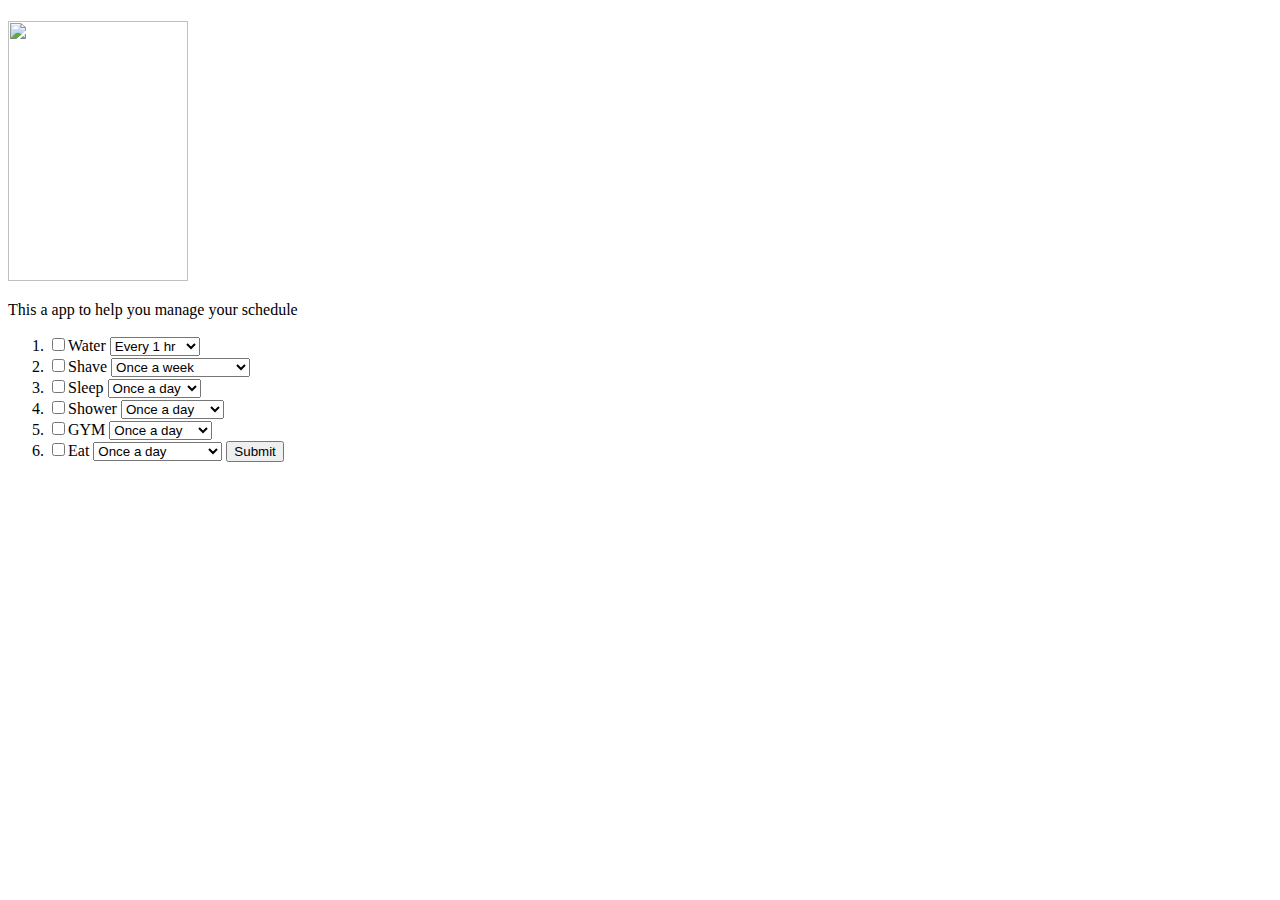
==== templates/Home.html @ 6eb75914 "Push project to Github" ====
<!DOCTYPE html>
<html lang="en" dir="ltr">
  <head>
    <meta charset="utf-8">
    <title>Home</title>
    <h1></h1>
    <img src="https://cdn.pixabay.com/photo/2014/03/05/07/54/reminder-279903_960_720.png" height="260" width="180">
    <p>This a app to help you manage your schedule</p>
    <form action="/Data" oninput="">
      <ol>
      <li name="Water"><input type="checkbox" name="WaterCheckBox" value="Water">Water
        <select name="WaterTime">
      <option value="Every 1 hr">Every 1 hr</option>
      <option value="Every 2 hrs">Every 2 hrs</option>
      </select>
        <br>
      <li name="Shave"><input type="checkbox" name="ShaveCheckBox" value="Shave">Shave
        <select name="ShaveTime">
      <option value="Once a week">Once a week</option>
      <option value="twice a week">twice a week</option>
      <option value="Three times a week">Three times a week</option>
      </select>
        <br>
      <li name="Sleep"><input type="checkbox" name="group3" value="Sleep">Sleep
        <select name="SleepTime">
      <option value="Once a day">Once a day</option>
      <option value="Twice a day">Twice a day</option>
      </select>
        <br>
      <li name="Shower"><input type="checkbox" name="group4" value="Shower" >Shower
        <select name="ShowerTime">
        <option value="Once a day">Once a day</option>
        <option value="Twice a day">Twice a day</option>
        <option value="Once a week">Once a week</option>
        <option value="Twice a week">Twice a week</option>
        </select>
        <br>
      <li name="Gym"><input type="checkbox" name="group6" value="Gym" >GYM
        <select name="GymTime">
        <option value="Once a day">Once a day</option>
        <option value="Twice a day">Twice a day</option>
        <option value="Once a week">Once a week</option>
        <option value="Twice a week">Twice a week</option>
        </select>
        <br>
      <li name="Eat"><input type="checkbox" name="group5" value="Eat">Eat
        <select name="EatTime">
      <option value="Once a day">Once a day</option>
      <option value="Twice a day">Twice a day</option>
      <option value="Three times a day">Three times a day</option>
      </select>
      <input type="submit" value="Submit">
        <br>

      <!-- Other: <input type="text" name="Other option" value="Type it down">
      <select name="Time">
     <option value="Once a day">Once a day</option>
     <option value="Twice a day">Twice a day</option>
     <option value="Three times a day">Three times a day</option>
    </select>
      <br> -->
      </ol>


    </form>
  </head>
  <body>

  </body>
</html>
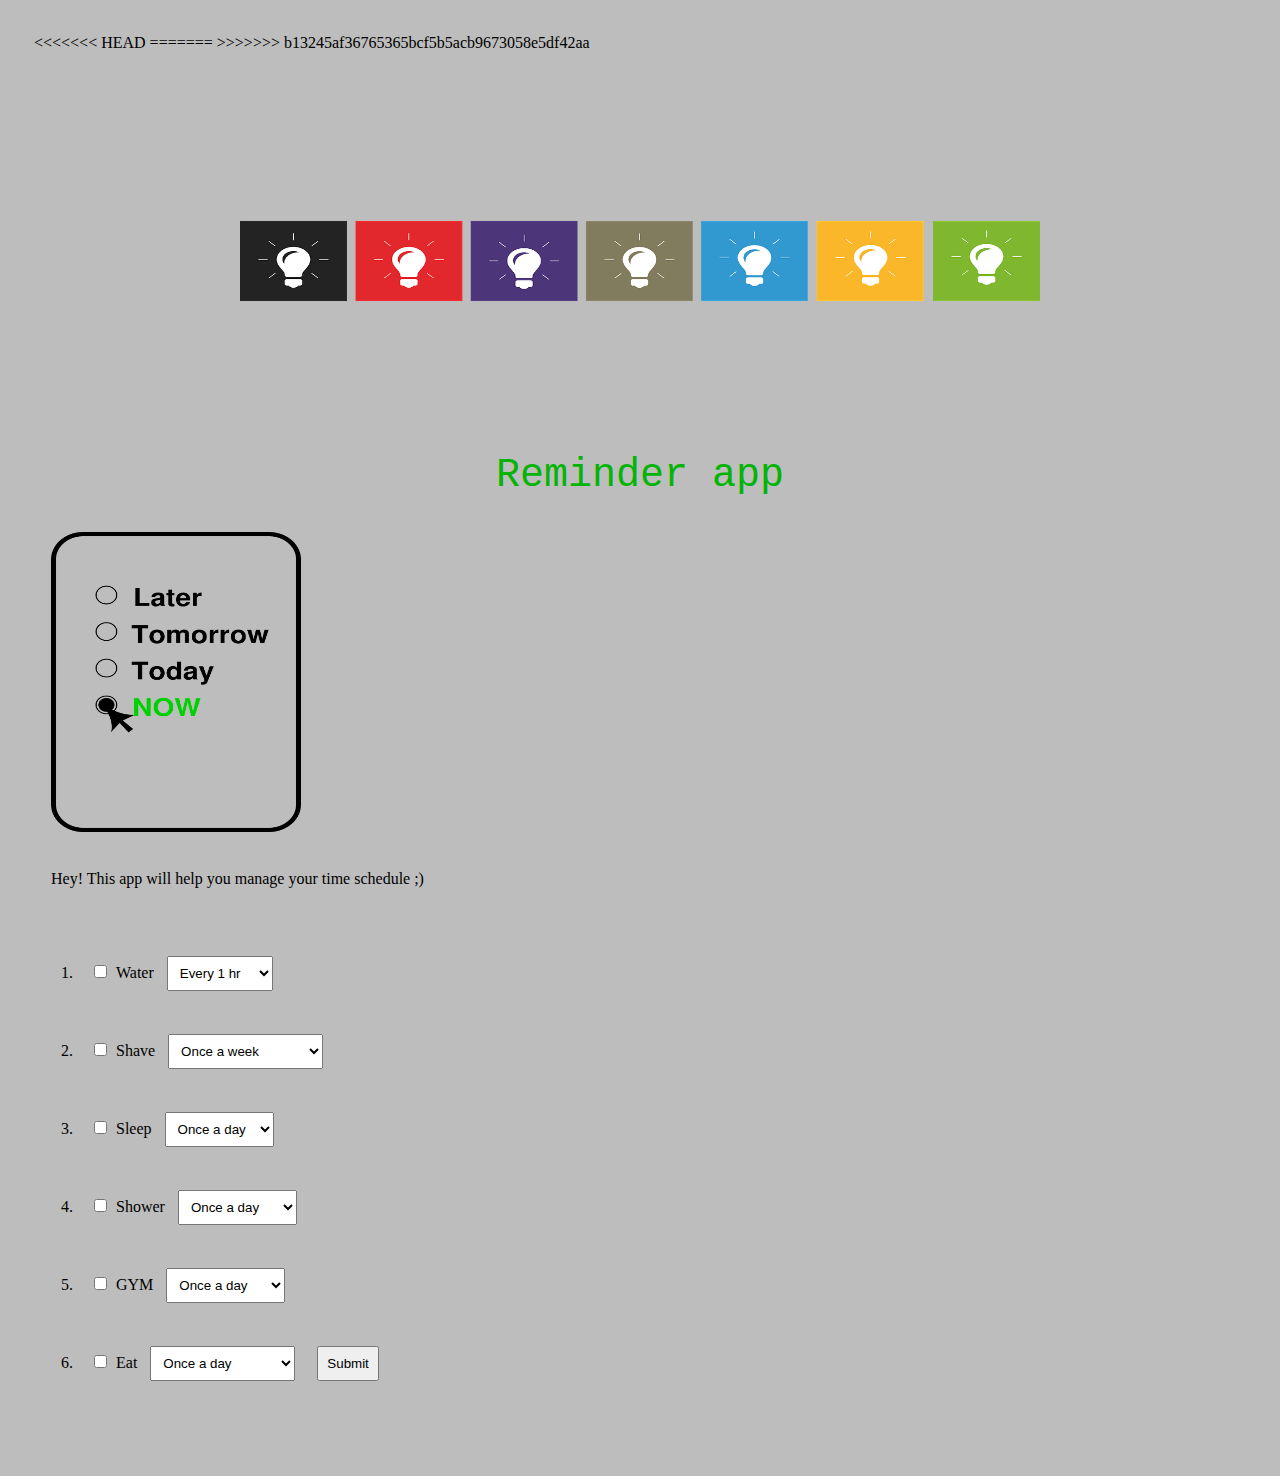
==== commit e3ba53a9: "added 3 more variables and stored them" ====
--- a/templates/Home.html
+++ b/templates/Home.html
@@ -2,14 +2,28 @@
 <html lang="en" dir="ltr">
   <head>
     <meta charset="utf-8">
+<<<<<<< HEAD
     <title>Home</title>
+    <link rel="stylesheet" href="styles.css">
+=======
+    <title>Reminder App</title>
+    <link href="/styles/styles.css" rel="stylesheet">
+  </head>
+  <body>
+>>>>>>> b13245af36765365bcf5b5acb9673058e5df42aa
     <h1></h1>
-    <img src="https://cdn.pixabay.com/photo/2014/03/05/07/54/reminder-279903_960_720.png" height="260" width="180">
-    <p>This a app to help you manage your schedule</p>
-    <form action="/Data" oninput="">
+    <!-- <link rel="stylesheet" href="https://stackpath.bootstrapcdn.com/bootstrap/4.1.3/css/bootstrap.min.css" integrity="sha384-MCw98/SFnGE8fJT3GXwEOngsV7Zt27NXFoaoApmYm81iuXoPkFOJwJ8ERdknLPMO" crossorigin="anonymous"> -->
+    <div class="text-center">
+      <img class="pii" src= "/images/idea.png" height="260" width="180">
+    </div>
+  <p class= "ni">Reminder app</p>
+  <img class="mi" src= "/images/now.png" height="260" width="180">
+  <p class= "ki"></em>Hey! This app will help you manage your time schedule ;)</em></p>
+    <form action="/Data" method=POST>
       <ol>
+
       <li name="Water"><input type="checkbox" name="WaterCheckBox" value="Water">Water
-        <select name="WaterTime">
+      <select name="WaterTime">
       <option value="Every 1 hr">Every 1 hr</option>
       <option value="Every 2 hrs">Every 2 hrs</option>
       </select>
@@ -21,13 +35,13 @@
       <option value="Three times a week">Three times a week</option>
       </select>
         <br>
-      <li name="Sleep"><input type="checkbox" name="group3" value="Sleep">Sleep
+      <li name="Sleep"><input type="checkbox" name="SleepCheckBox" value="Sleep">Sleep
         <select name="SleepTime">
       <option value="Once a day">Once a day</option>
       <option value="Twice a day">Twice a day</option>
       </select>
         <br>
-      <li name="Shower"><input type="checkbox" name="group4" value="Shower" >Shower
+      <li name="Shower"><input type="checkbox" name="ShowerCheckBox" value="Shower" >Shower
         <select name="ShowerTime">
         <option value="Once a day">Once a day</option>
         <option value="Twice a day">Twice a day</option>
@@ -35,7 +49,7 @@
         <option value="Twice a week">Twice a week</option>
         </select>
         <br>
-      <li name="Gym"><input type="checkbox" name="group6" value="Gym" >GYM
+      <li name="Gym"><input type="checkbox" name="GymCheckBox" value="Gym" >GYM
         <select name="GymTime">
         <option value="Once a day">Once a day</option>
         <option value="Twice a day">Twice a day</option>
@@ -49,22 +63,14 @@
       <option value="Twice a day">Twice a day</option>
       <option value="Three times a day">Three times a day</option>
       </select>
+
       <input type="submit" value="Submit">
         <br>
 
-      <!-- Other: <input type="text" name="Other option" value="Type it down">
-      <select name="Time">
-     <option value="Once a day">Once a day</option>
-     <option value="Twice a day">Twice a day</option>
-     <option value="Three times a day">Three times a day</option>
-    </select>
-      <br> -->
+
       </ol>
 
 
     </form>
-  </head>
-  <body>
-
   </body>
 </html>
--- a/styles/styles.css
+++ b/styles/styles.css
@@ -0,0 +1,52 @@
+body {
+  background-color: #BDBDBD;
+}
+
+
+
+.ki {
+  color: Black;
+  font-family: fantasy;
+  text-align: left;
+  border: 4px;
+  text-decoration-style: solid;
+  display: block;
+  width: 384px;
+  margin: 50px left;
+  font-style: normal;
+
+}
+
+.mi {
+  height: 300px;
+  width: 250px;
+  text-align: center;
+
+
+}
+
+* {
+  margin:9px;
+  padding:8px;
+}
+
+.ni{
+  color: #04B404;
+  font-style: normal;
+  text-align: center;
+  font-family: monospace;
+  font-size: 40px;
+
+
+}
+
+.pii {
+  height: 300px;
+  width: 800px;
+  text-align: center;
+  display: block;
+  margin-left: auto;
+  margin-right: auto;
+
+
+}
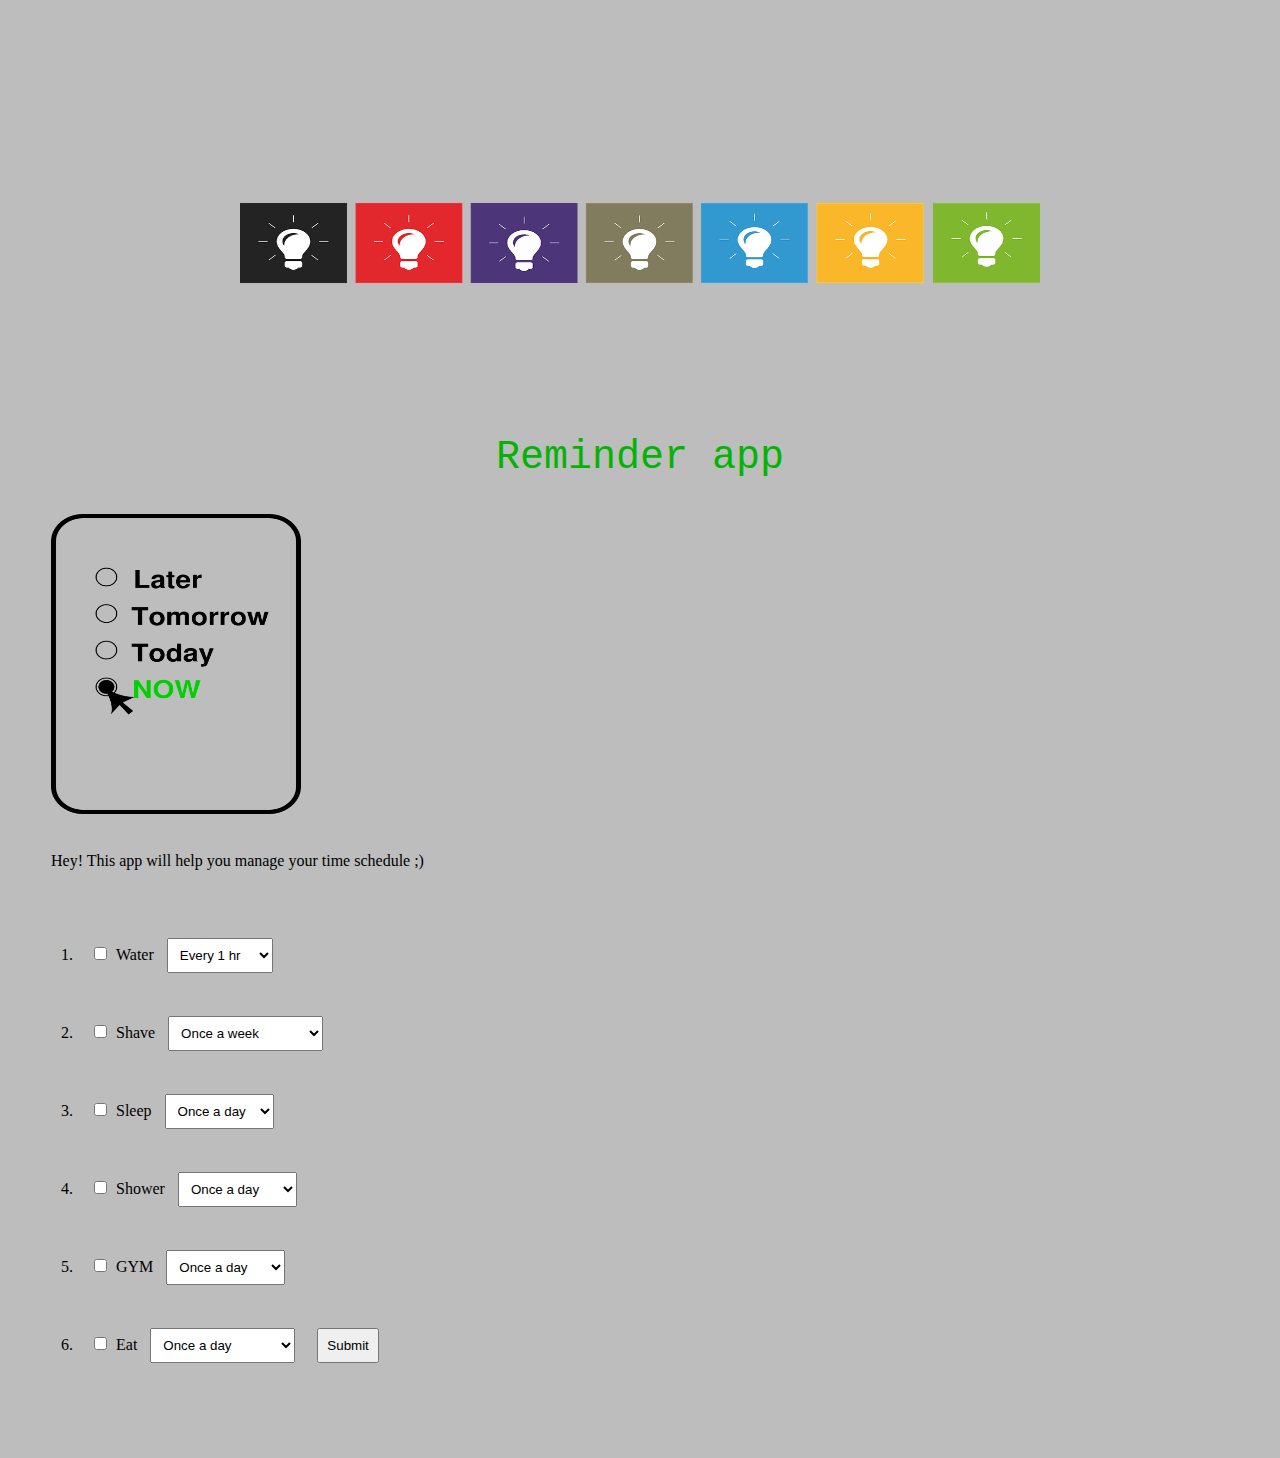
==== commit 65952763: "Added Sign in system, failed to convert data from py  to js in json format" ====
--- a/templates/Home.html
+++ b/templates/Home.html
@@ -2,15 +2,14 @@
 <html lang="en" dir="ltr">
   <head>
     <meta charset="utf-8">
-<<<<<<< HEAD
+
     <title>Home</title>
-    <link rel="stylesheet" href="styles.css">
-=======
+
     <title>Reminder App</title>
     <link href="/styles/styles.css" rel="stylesheet">
   </head>
   <body>
->>>>>>> b13245af36765365bcf5b5acb9673058e5df42aa
+
     <h1></h1>
     <!-- <link rel="stylesheet" href="https://stackpath.bootstrapcdn.com/bootstrap/4.1.3/css/bootstrap.min.css" integrity="sha384-MCw98/SFnGE8fJT3GXwEOngsV7Zt27NXFoaoApmYm81iuXoPkFOJwJ8ERdknLPMO" crossorigin="anonymous"> -->
     <div class="text-center">
@@ -57,7 +56,7 @@
         <option value="Twice a week">Twice a week</option>
         </select>
         <br>
-      <li name="Eat"><input type="checkbox" name="group5" value="Eat">Eat
+      <li name="Eat"><input type="checkbox" name="EatCheckBox" value="Eat">Eat
         <select name="EatTime">
       <option value="Once a day">Once a day</option>
       <option value="Twice a day">Twice a day</option>
